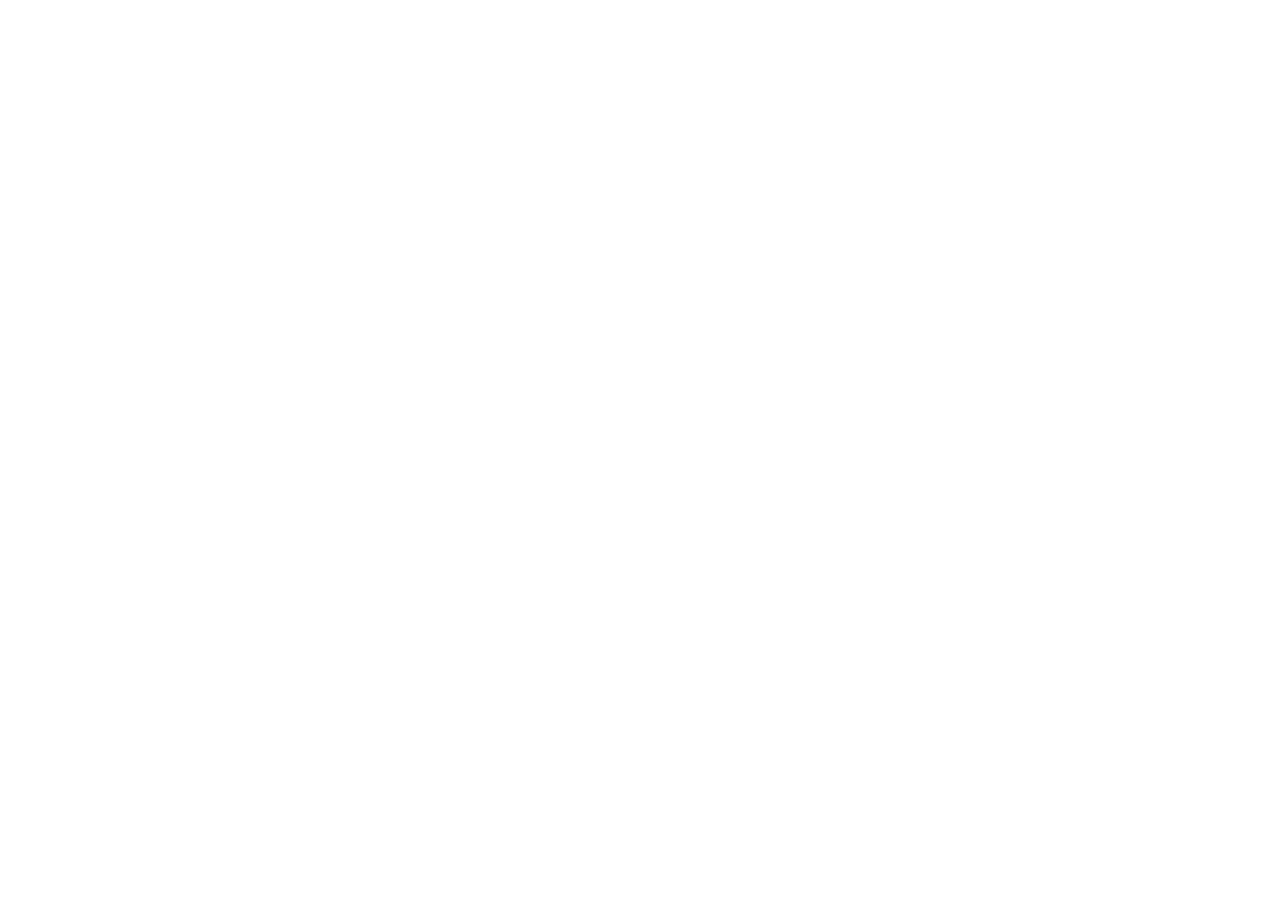
==== index.html @ e3f75df1 "ef" ====
<!DOCTYPE html>
<html lang="en">
<head>
    <meta charset="UTF-8">
    <meta http-equiv="X-UA-Compatible" content="IE=edge">
    <meta name="viewport" content="width=device-width, initial-scale=1.0">
    <title>Document</title>
</head>
<body>
    
</body>
</html>
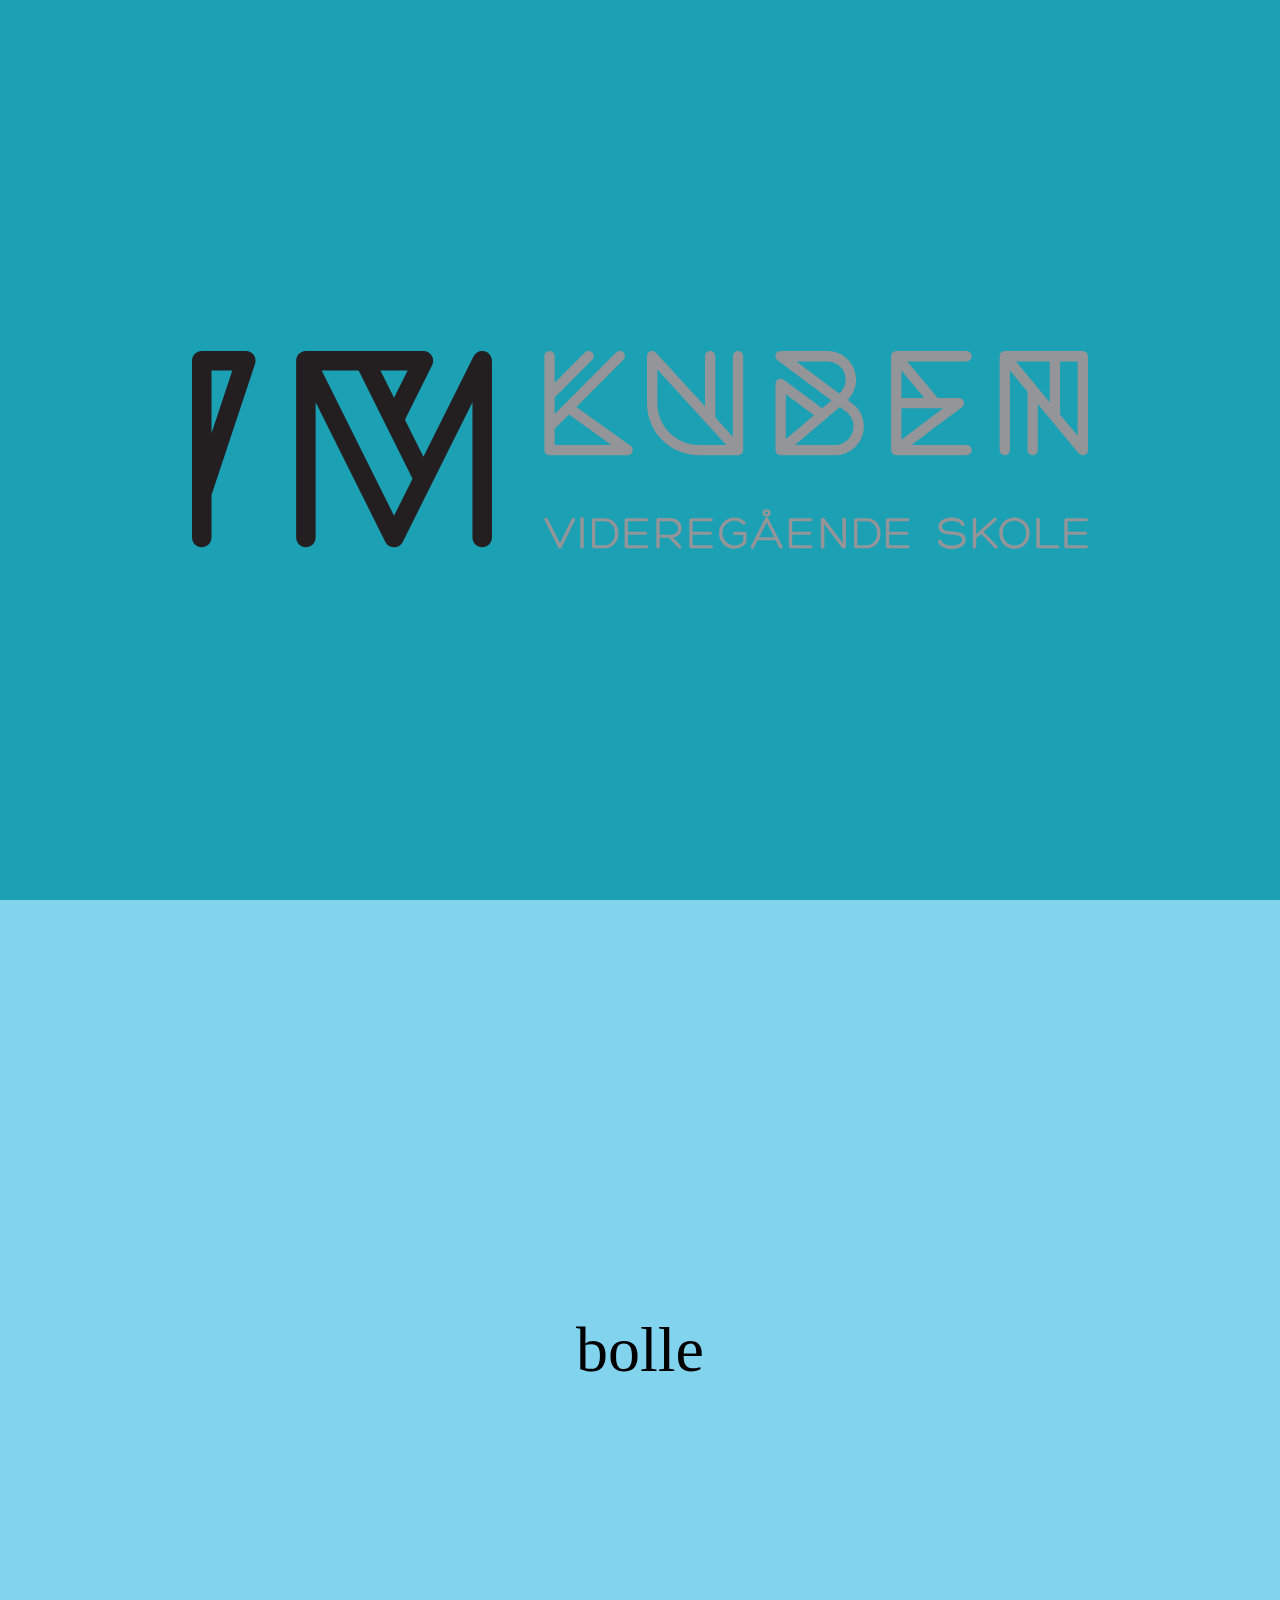
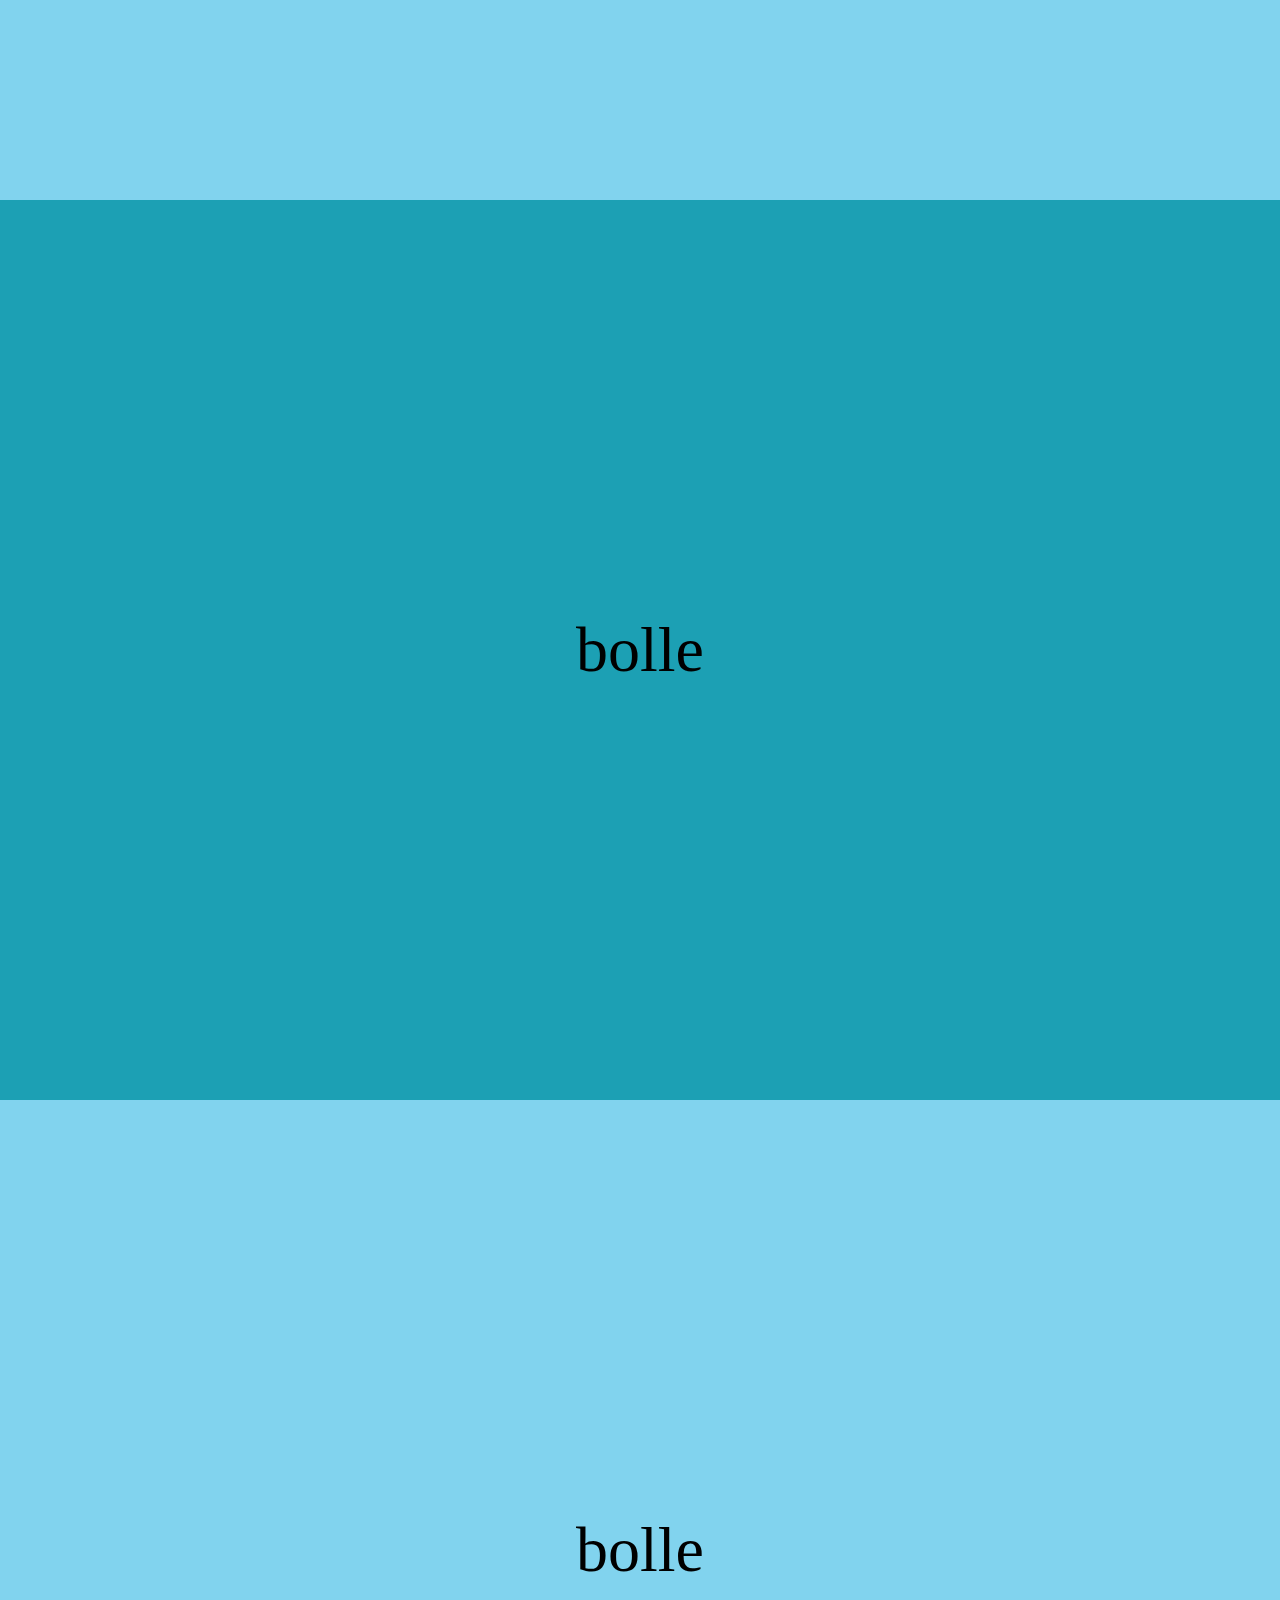
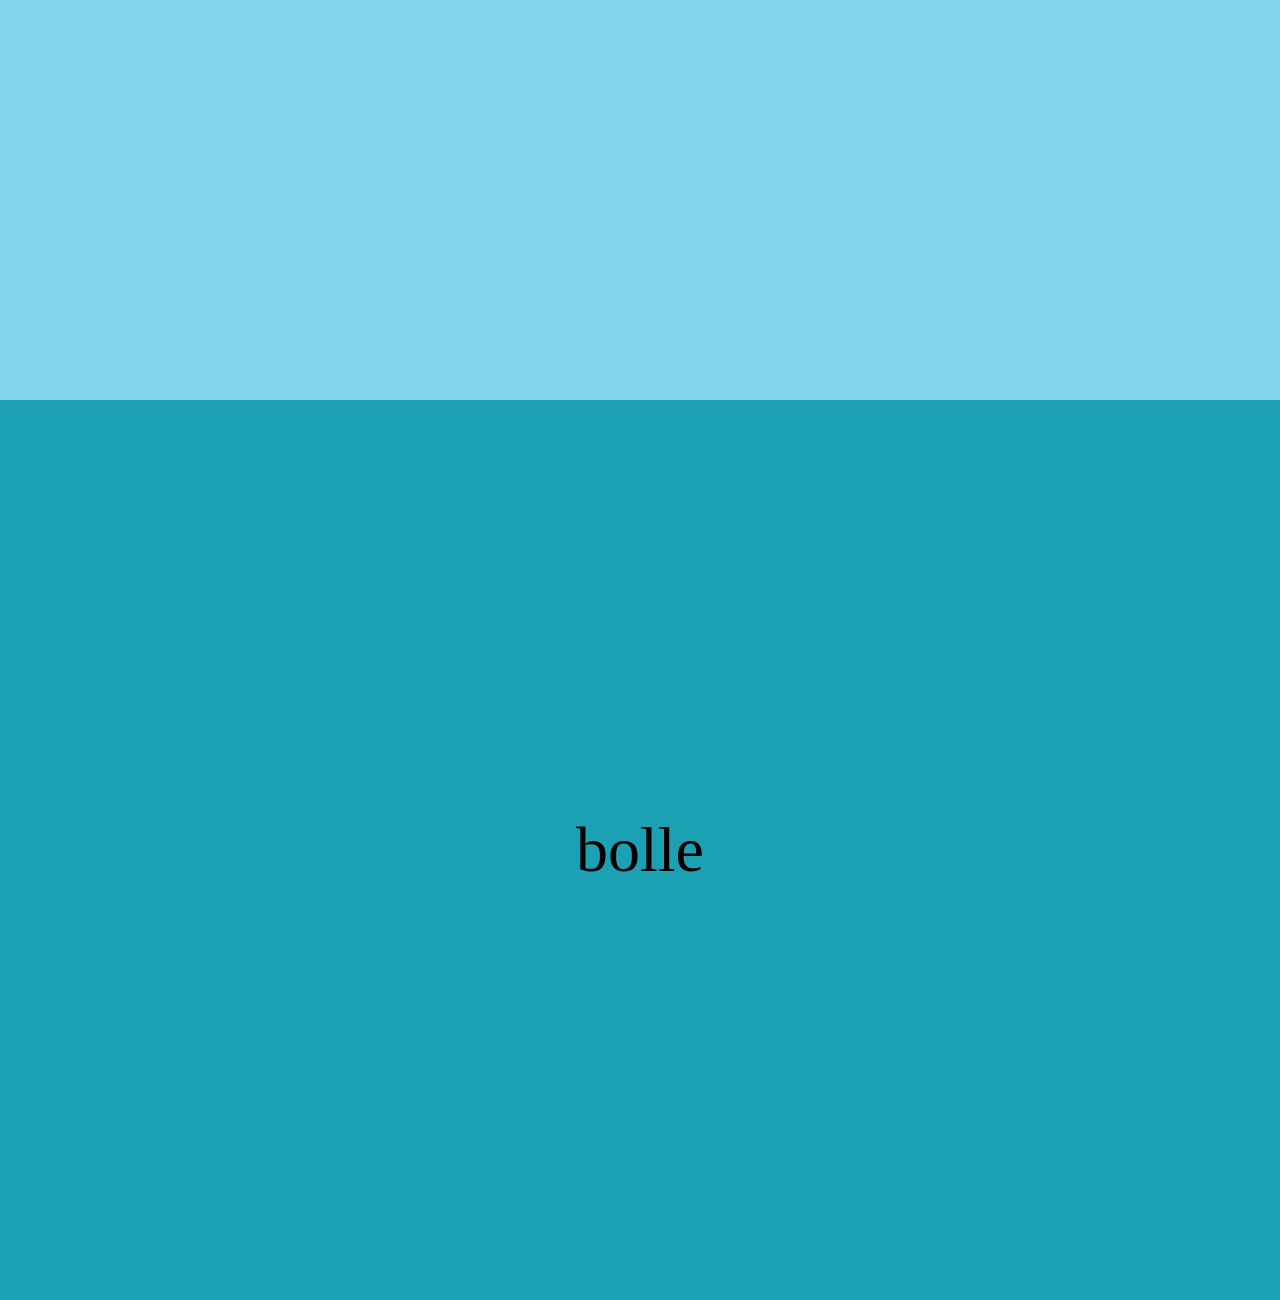
==== commit f3ea47c3: "new patch" ====
--- a/index.html
+++ b/index.html
@@ -4,9 +4,29 @@
     <meta charset="UTF-8">
     <meta http-equiv="X-UA-Compatible" content="IE=edge">
     <meta name="viewport" content="width=device-width, initial-scale=1.0">
-    <title>Document</title>
+    <title>IM-Kuben</title>
+    <link rel="stylesheet" href="style.css">
 </head>
 <body>
-    
+    <section class="content">
+    <div class="box logo">
+        <img src="media/IM_Kuben-vgs.svg" alt="IM Kuben Logo">
+    </div>
+    <div class="box spill">
+        <p class="tittle">bolle</p>
+    </div>
+    <div class="box teacher">
+        <p class="tittle">bolle</p>
+    </div>
+    <div class="box video">
+        <p class="tittle">bolle</p>
+    </div>
+    <div class="box elevarbeid">
+        <p class="tittle">bolle</p>
+    </div>
+
+    <footer></footer>
+</section>
 </body>
+<script src="main.js"></script>
 </html>--- a/style.css
+++ b/style.css
@@ -0,0 +1,50 @@
+* {
+    margin: 0;
+    padding: 0;
+    box-sizing: border-box;
+    font-family: hero;
+    overflow-x: hidden;
+}
+
+.box {
+    width: 100vw;
+    height: 100vh;
+    background-color: #000;
+    display: flex;
+    justify-content: center;
+    align-items: center;
+}
+
+.logo {
+    background-color: #1CA0B4;
+}
+
+img{
+    width: 70vw;
+}
+
+.spill {
+    background-color: #81D3EE;
+}
+
+.teacher {
+    background-color: #1CA0B4;
+}
+
+.video {
+    background-color: #81D3EE;
+}
+
+.elevarbeid {
+    background-color: #1CA0B4;
+}
+
+.tittle{
+    font-size: 5vw;
+}
+
+.footer{
+    width: 100vw;
+    height: 10vh;
+    background-color: #fff;
+}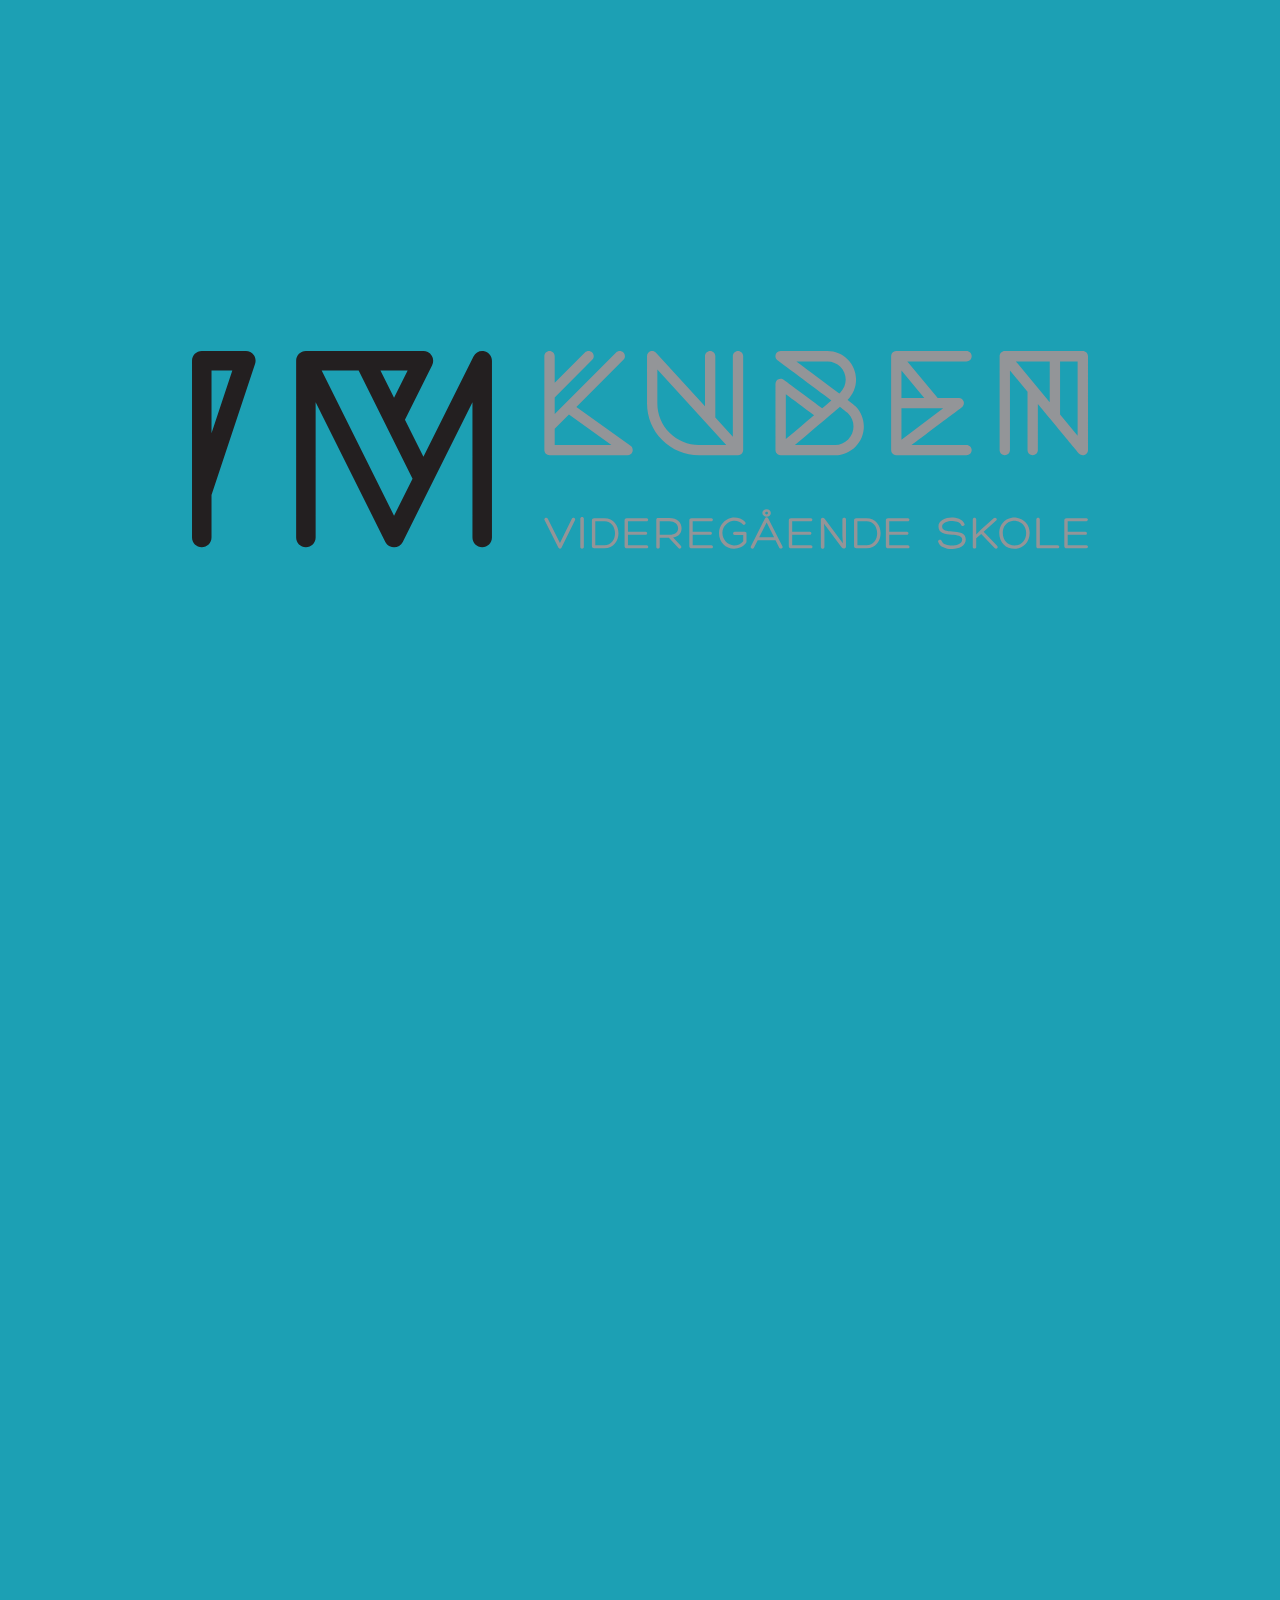
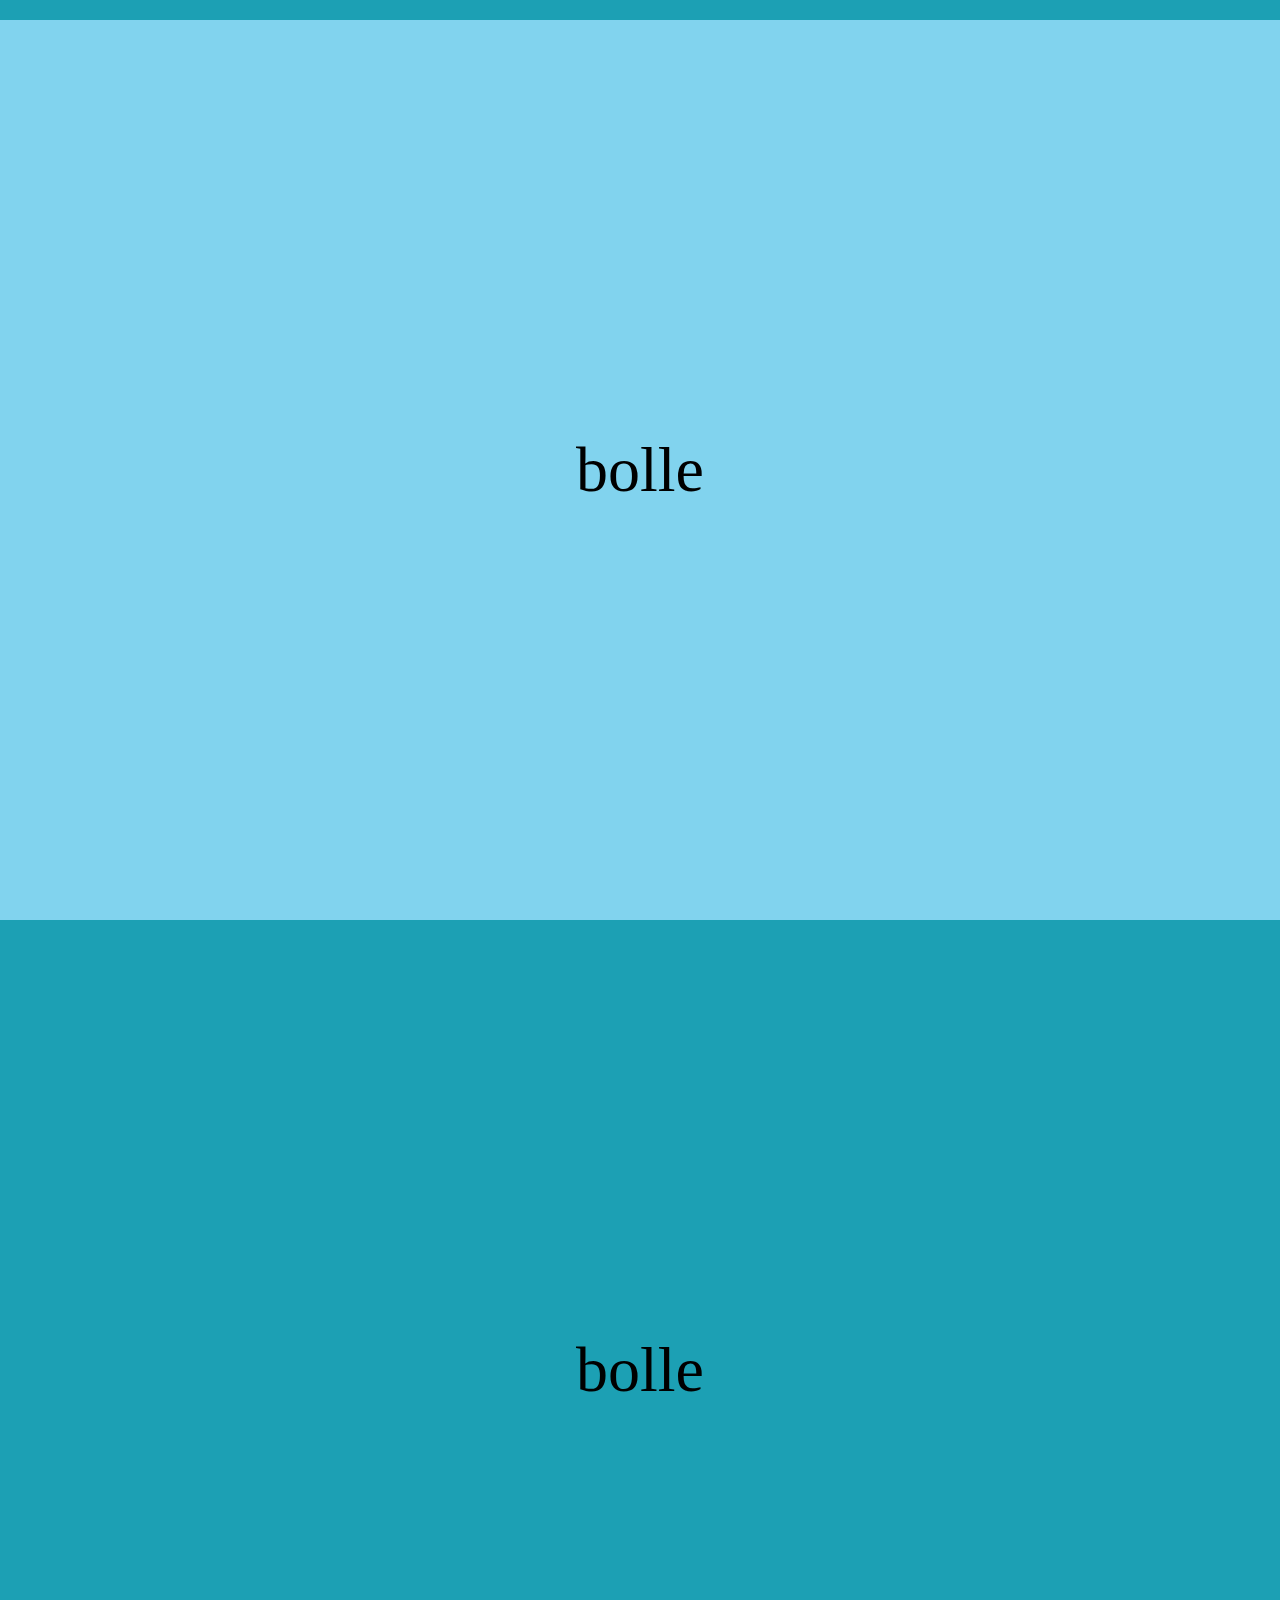
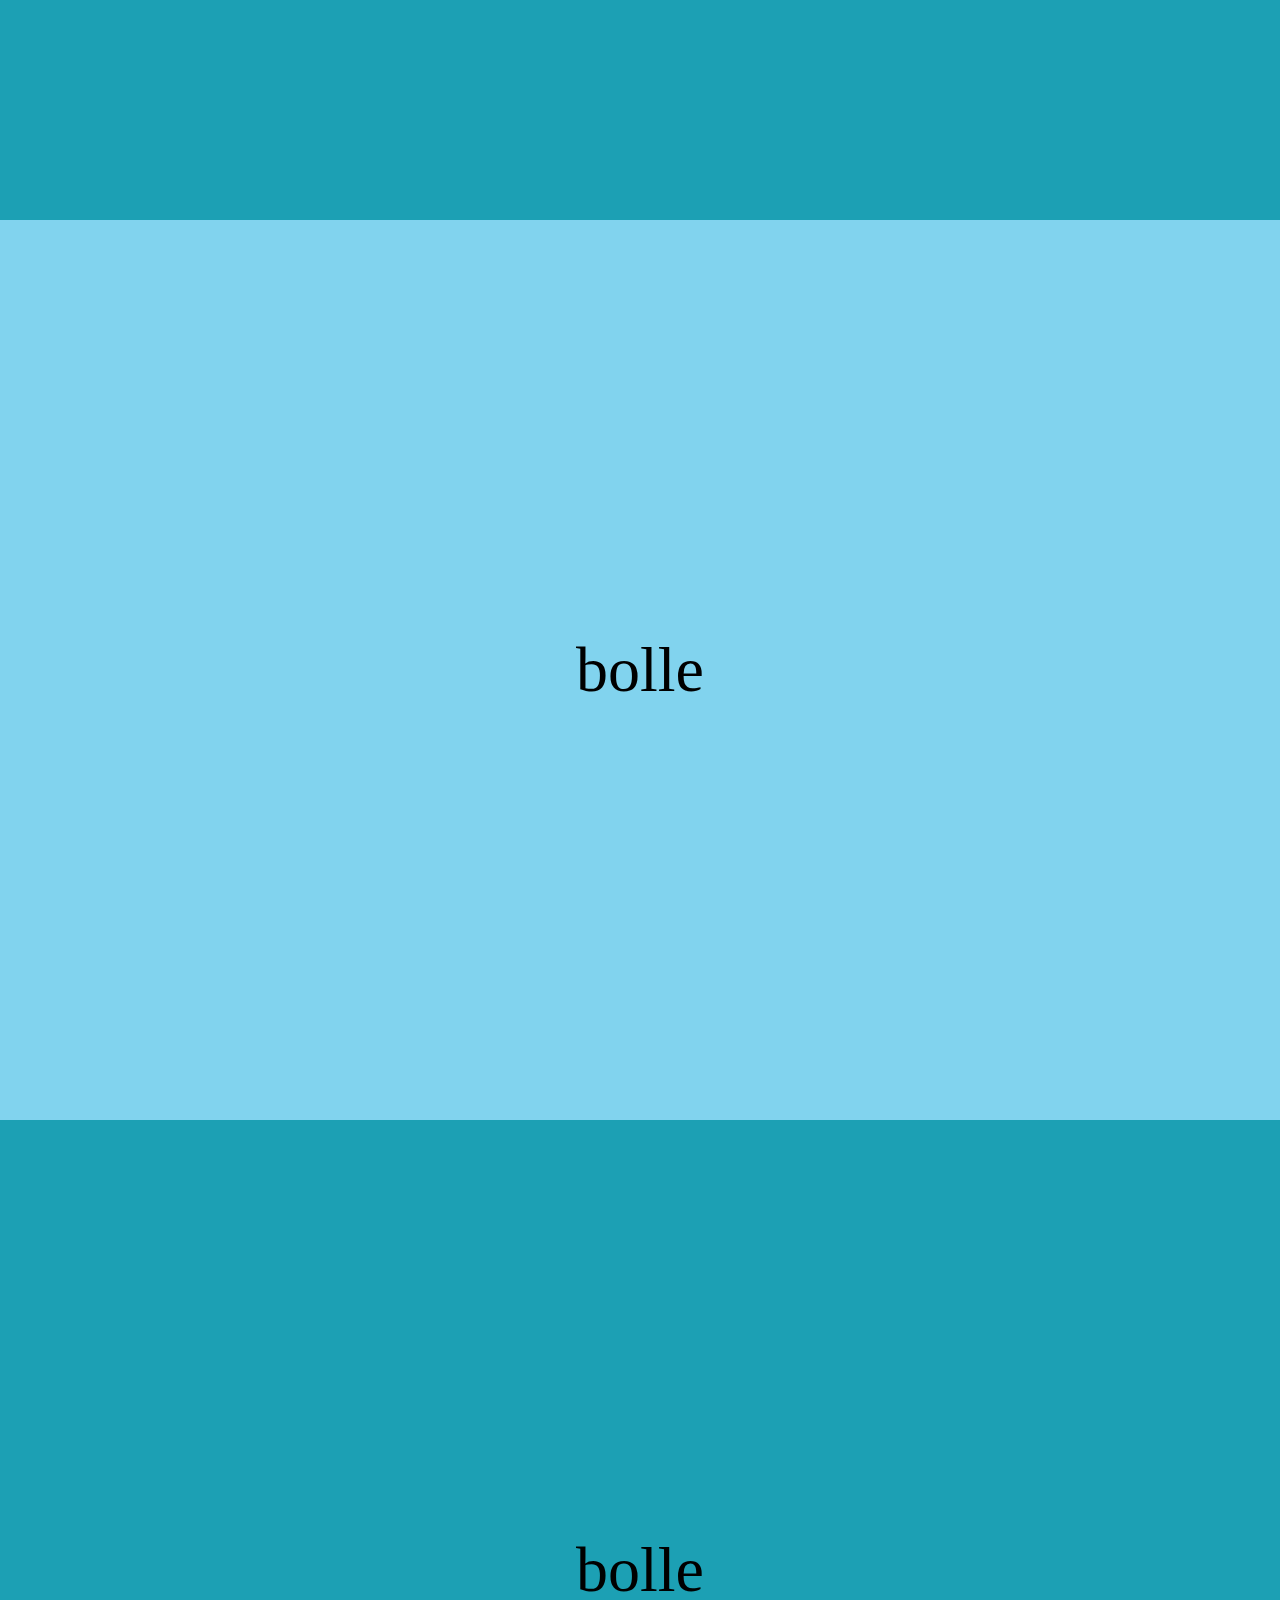
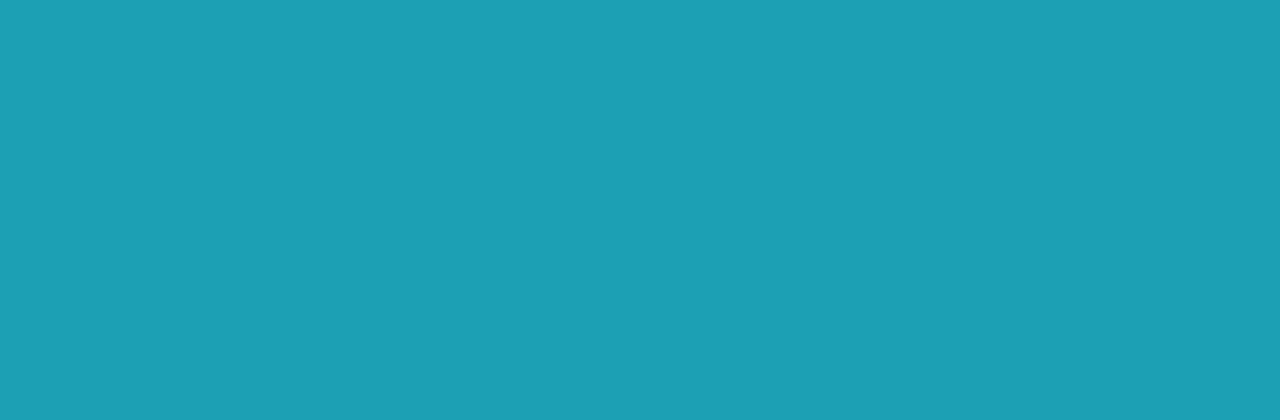
==== commit 78816411: "ferdig animation" ====
--- a/index.html
+++ b/index.html
@@ -11,6 +11,8 @@
     <section class="content">
     <div class="box logo">
         <img src="media/IM_Kuben-vgs.svg" alt="IM Kuben Logo">
+    </div>
+    <div class="box fake">
     </div>
     <div class="box spill">
         <p class="tittle">bolle</p>
@@ -27,6 +29,9 @@
 
     <footer></footer>
 </section>
+
+<script src="http://ajax.googleapis.com/ajax/libs/jquery/1.7.1/jquery.min.js" type="text/javascript"></script>
+<script defer async type="text/javascript" src="main.js"></script>
 </body>
-<script src="main.js"></script>
+
 </html>--- a/style.css
+++ b/style.css
@@ -22,6 +22,32 @@
 img{
     width: 70vw;
 }
+
+.topLogo{
+    height: 10vw;
+    top: 0;   
+    position: fixed;
+    transition: 1s;
+    margin-bottom: 90vw;
+}
+
+.topLogo img{
+    top: 0;
+    left: 0;
+    width: 30vw;
+    transition: 1s;
+}
+
+.fake{
+    background-color: #1CA0B4;
+    height: 80vh;
+}
+
+/* .fakeMargin{
+    background-color: #1CA0B4;
+    margin-top: 30vw;
+    transition: 1s;
+} */
 
 .spill {
     background-color: #81D3EE;
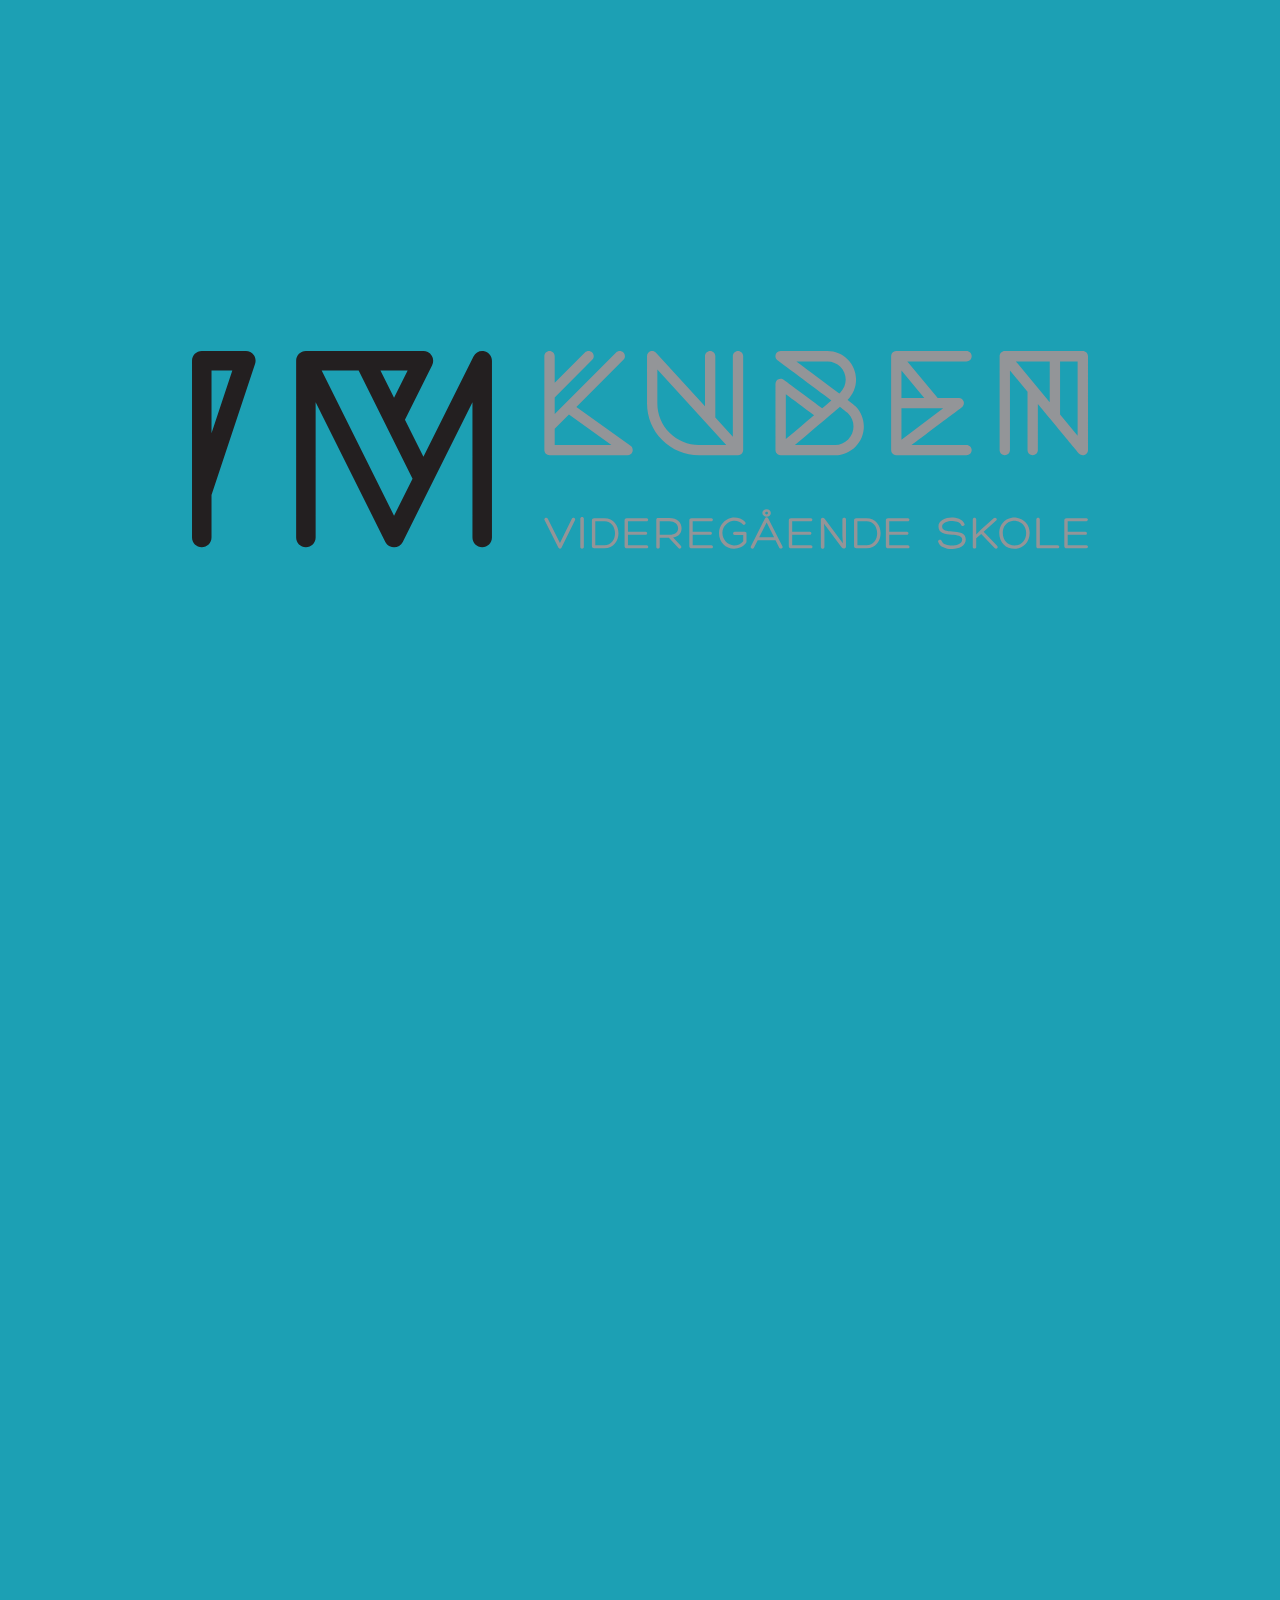
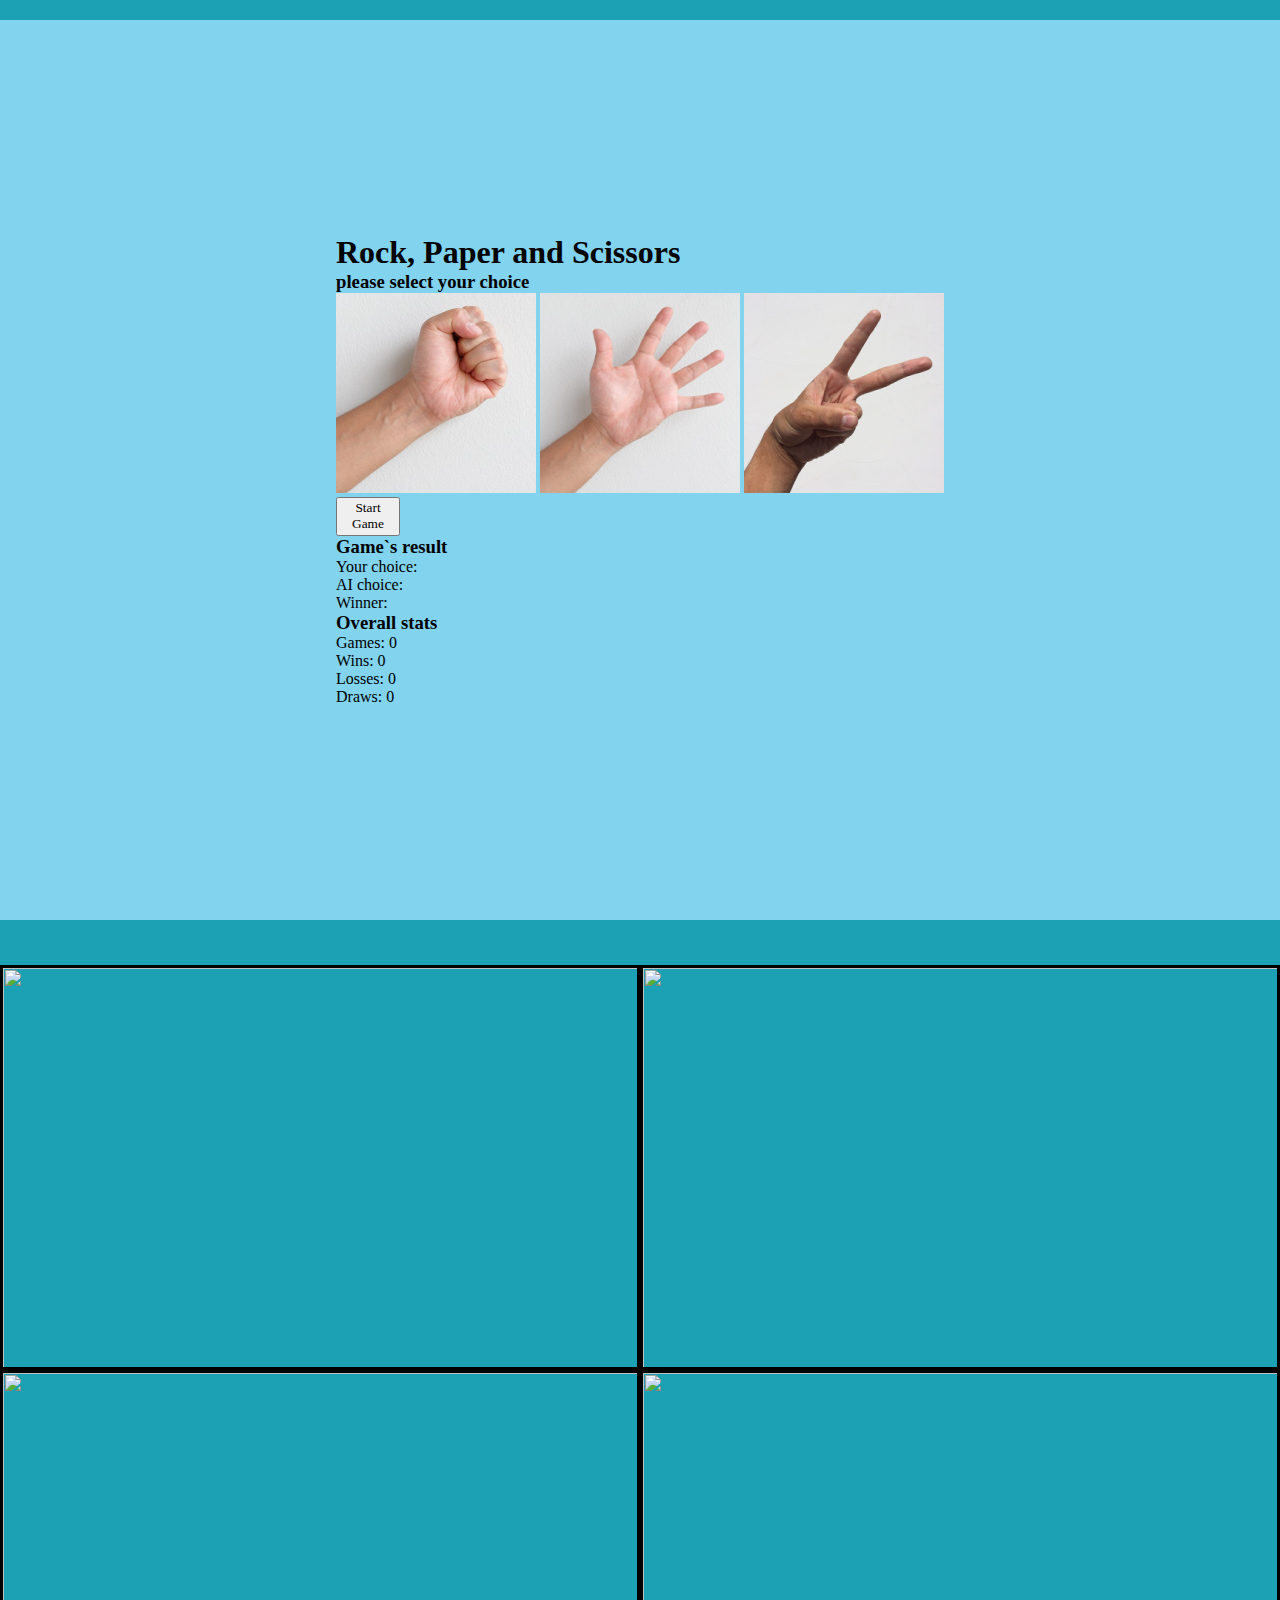
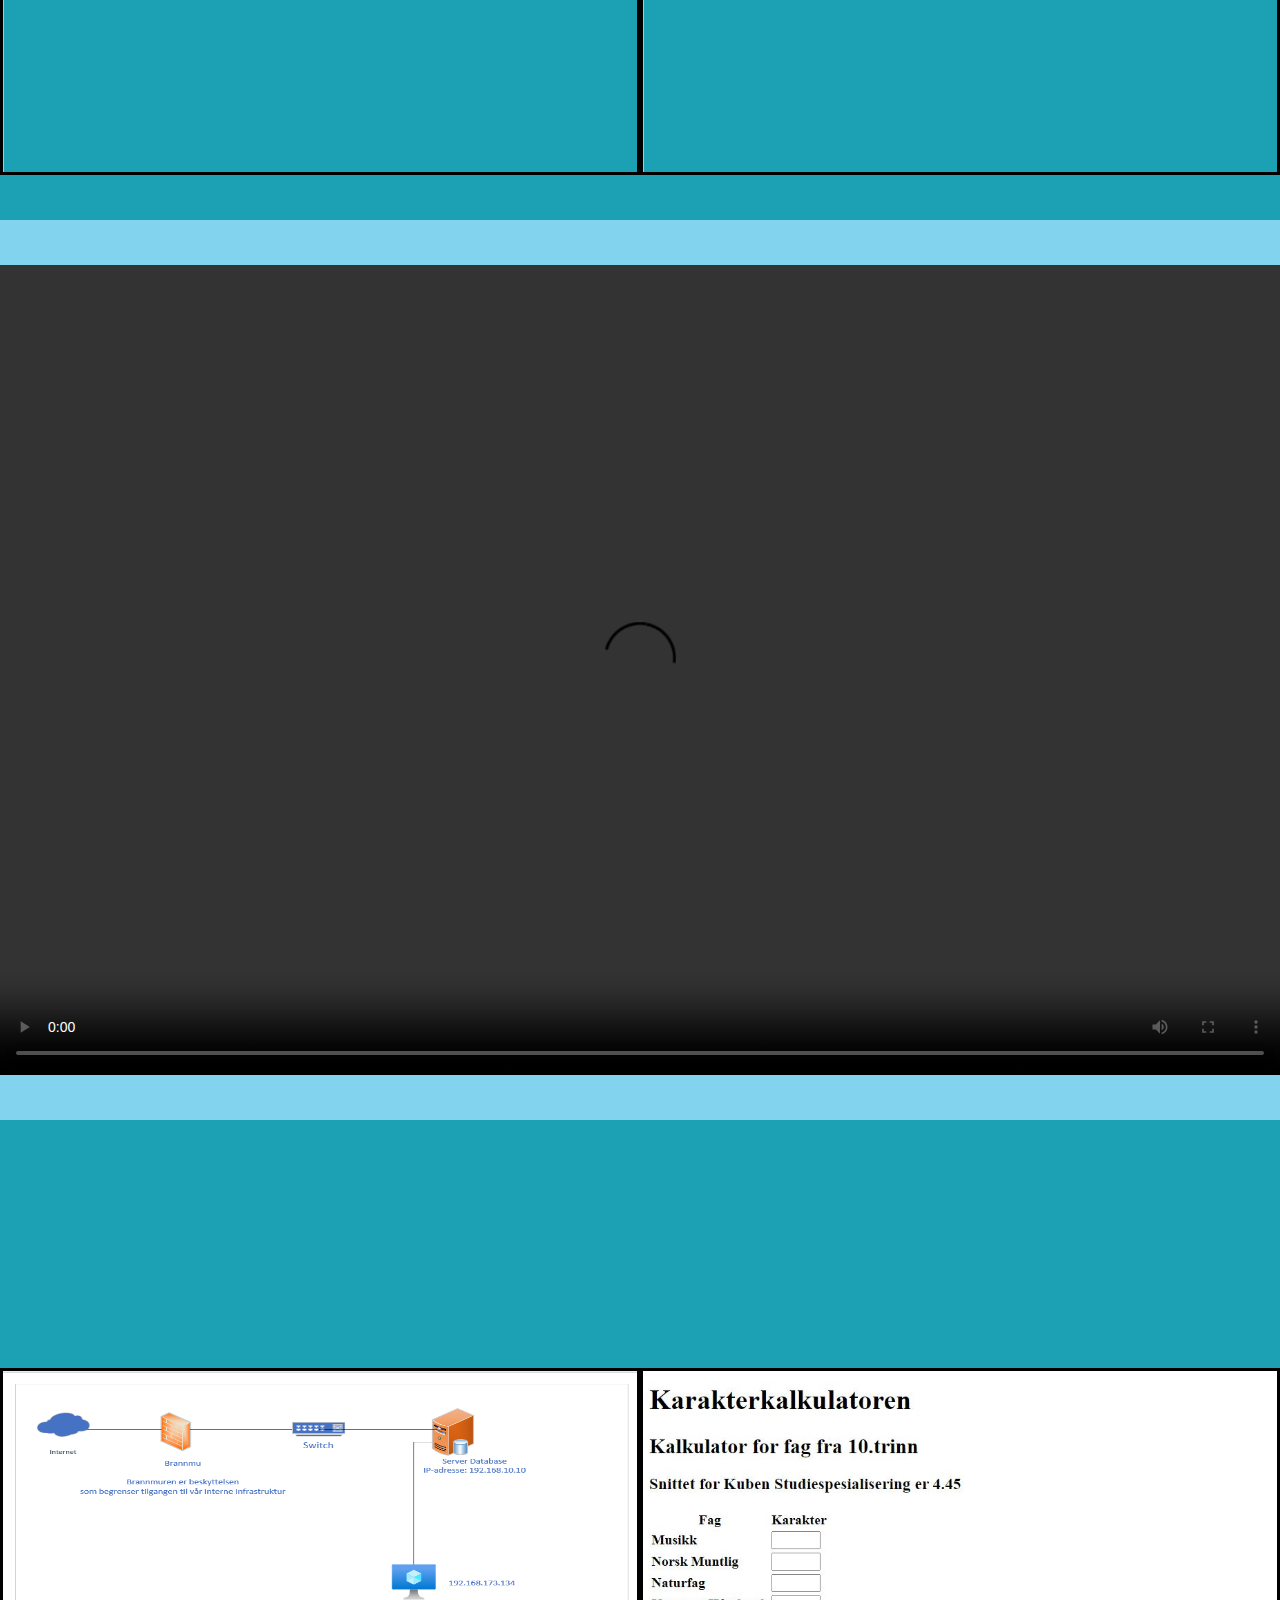
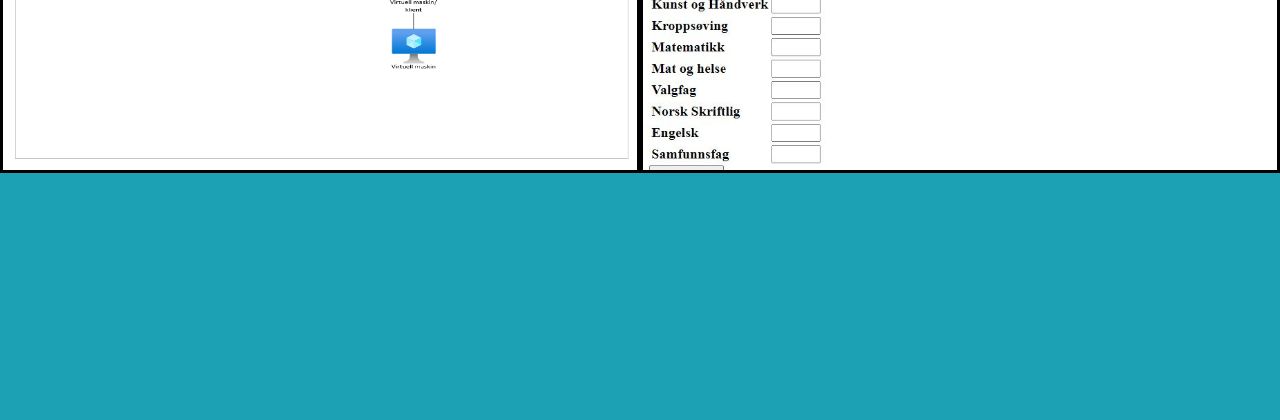
==== commit ab38963e: "deadline push" ====
--- a/index.html
+++ b/index.html
@@ -1,5 +1,6 @@
 <!DOCTYPE html>
 <html lang="en">
+
 <head>
     <meta charset="UTF-8">
     <meta http-equiv="X-UA-Compatible" content="IE=edge">
@@ -7,31 +8,74 @@
     <title>IM-Kuben</title>
     <link rel="stylesheet" href="style.css">
 </head>
+
 <body>
     <section class="content">
-    <div class="box logo">
-        <img src="media/IM_Kuben-vgs.svg" alt="IM Kuben Logo">
-    </div>
-    <div class="box fake">
-    </div>
-    <div class="box spill">
-        <p class="tittle">bolle</p>
-    </div>
-    <div class="box teacher">
-        <p class="tittle">bolle</p>
-    </div>
-    <div class="box video">
-        <p class="tittle">bolle</p>
-    </div>
-    <div class="box elevarbeid">
-        <p class="tittle">bolle</p>
-    </div>
+        <div class="box logo">
+            <img src="media/IM_Kuben-vgs.svg" alt="IM Kuben Logo" class="kubenlogo">
+        </div>
+        <div class="box fake">
+        </div>
+        <div class="box spill">
+            <div class="game">
+                <div class="tiitle">
+                    <h1>Rock, Paper and Scissors</h1>
+                </div>
 
-    <footer></footer>
-</section>
+                <div class="select">
+                    <h3>please select your choice</h3>
 
-<script src="http://ajax.googleapis.com/ajax/libs/jquery/1.7.1/jquery.min.js" type="text/javascript"></script>
-<script defer async type="text/javascript" src="main.js"></script>
+                    <div class="imgFlex">
+                        <img src="media/rock.jpg" alt="Rock" title="Rock" data-option="Rock">
+                        <img src="media/paper.jpg" alt="Paper" title="Paper" data-option="Paper">
+                        <img src="media/scissors.jpg" alt="Scissors" title="Scissors" data-option="Scissors">
+                    </div>
+
+                    <button class="startGame">Start Game</button>
+
+                </div>
+
+                <div class="results">
+
+                    <div class="panelLeft">
+                        <h3>Game`s result</h3>
+                        <p>Your choice: <span data-summary="your-choice" class="spanResult"></span></p>
+                        <p>AI choice: <span data-summary="ai-choice" class="spanResult"></span></p>
+                        <p>Winner: <span data-summary="who-win" class="spanResult"></span></p>
+                    </div>
+
+                    <div class="panelRight">
+                        <h3>Overall stats</h3>
+                        <p class="numbers">Games: <span class="spanResult">0</span></p>
+                        <p class="wins">Wins: <span class="spanResult">0</span></p>
+                        <p class="losses">Losses: <span class="spanResult">0</span></p>
+                        <p class="draws">Draws: <span class="spanResult">0</span></p>
+                    </div>
+                </div>
+            </div>
+        </div>
+        <div class="box teacher"><div class="giftemplate">
+            <img src="media/alfsier.gif" alt="" class="gif">
+            <img src="media/mariesier.gif" alt="" class="gif">
+            <img src="media/shaziasier.gif" alt="" class="gif">
+            <img src="media/eriksier.gif" alt="" class="gif">
+        </div>
+        </div>
+        <div class="box video">
+            <video src="media/omvisning.mp4" class="omvisning" controls></video>
+        </div>
+        <div class="box elevarbeid">
+            <div class="box teacher"><div class="giftemplate">
+                <img src="media/MicrosoftTeams-image.png" alt="" class="gif">
+                <a href="jonathanarbeid/index.html" class="gif elev1"></a>
+            </div>
+        </div>
+
+        <footer></footer>
+    </section>
+
+    <script src="http://ajax.googleapis.com/ajax/libs/jquery/1.7.1/jquery.min.js" type="text/javascript"></script>
+    <script defer async type="text/javascript" src="main.js"></script>
 </body>
 
 </html>--- a/style.css
+++ b/style.css
@@ -19,7 +19,7 @@
     background-color: #1CA0B4;
 }
 
-img{
+.kubenlogo{
     width: 70vw;
 }
 
@@ -73,4 +73,30 @@
     width: 100vw;
     height: 10vh;
     background-color: #fff;
+}
+
+button{
+    width: 5vw;
+    height: 3vw;
+}
+
+.giftemplate{
+    display: flex;
+    flex-wrap: wrap;
+}
+
+.gif{
+    width: 50vw;
+    height: 45vh;
+    border: 3px solid #000;
+}
+
+.omvisning{
+    width: 100vw;
+    height: 90vh;
+}
+
+.elev1{
+    background-image: url(jonathanarbeid/jonathanss.jpg);
+    background-size: cover;
 }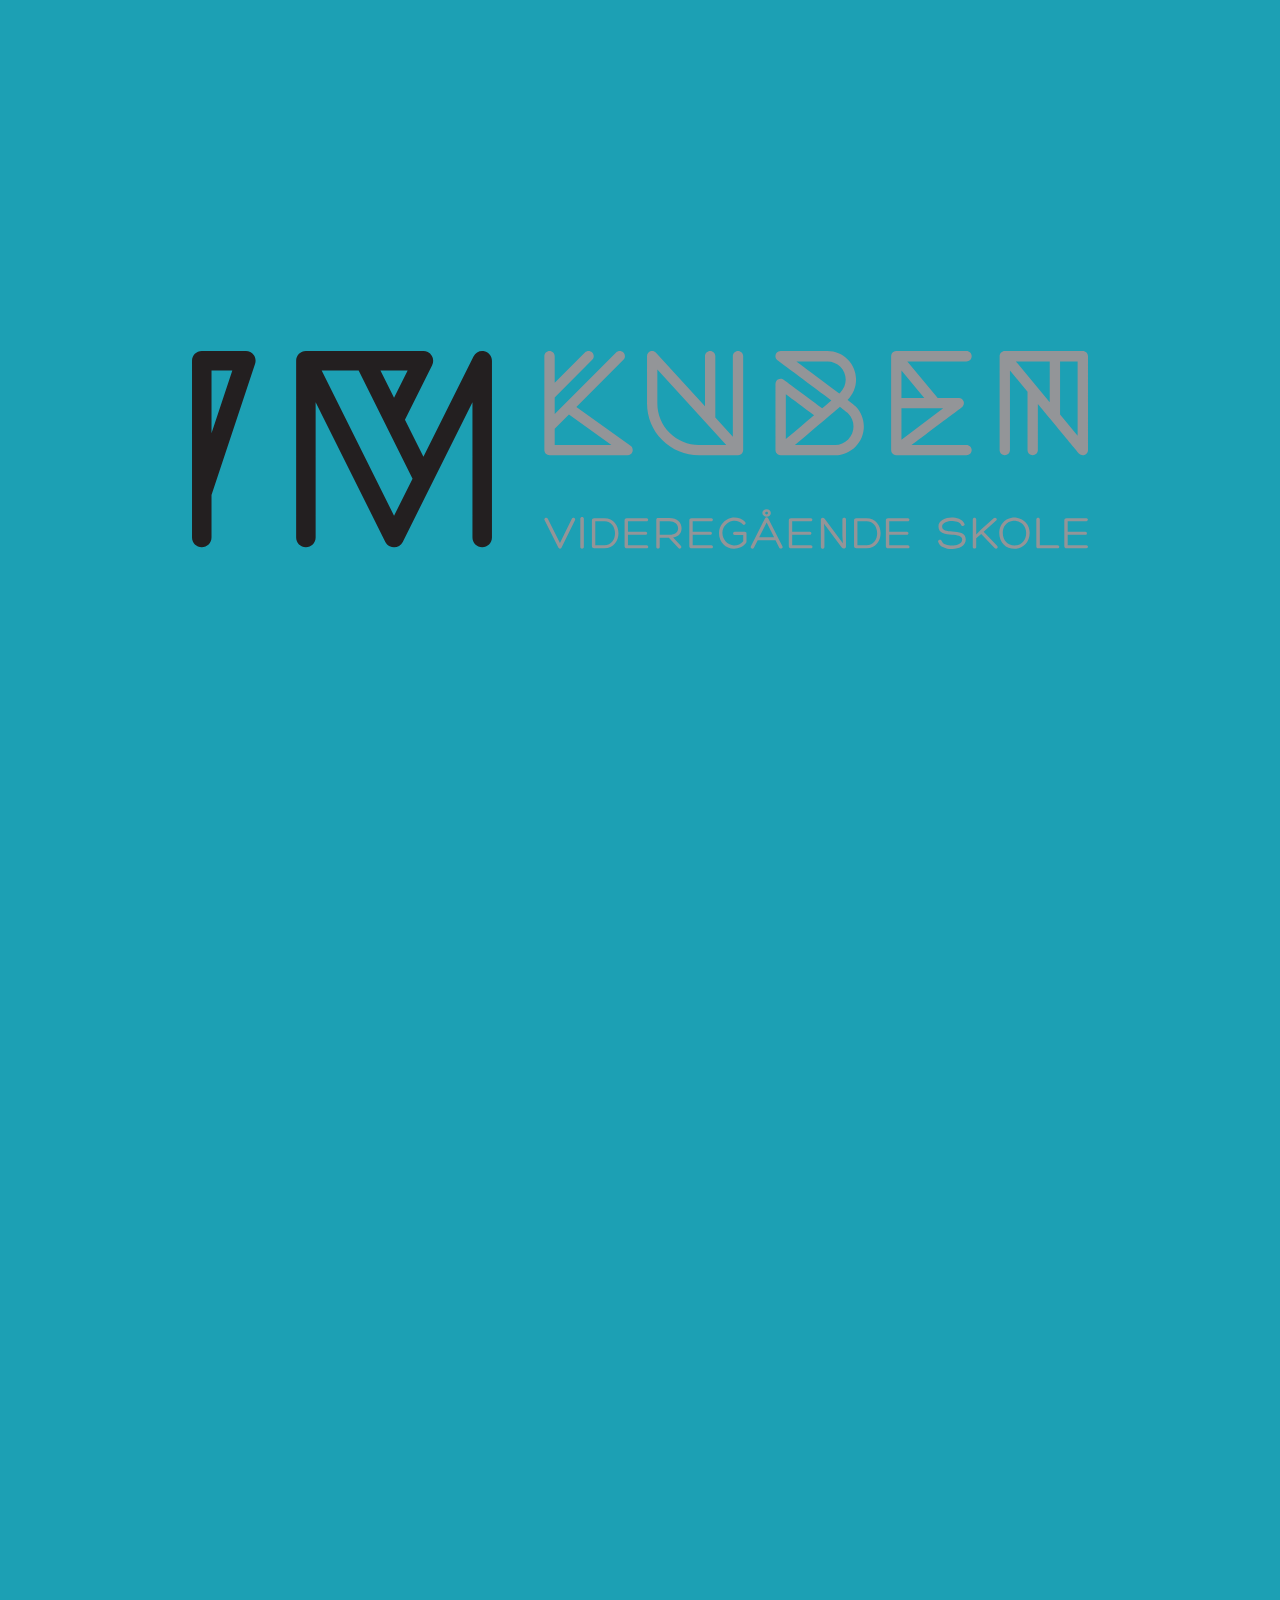
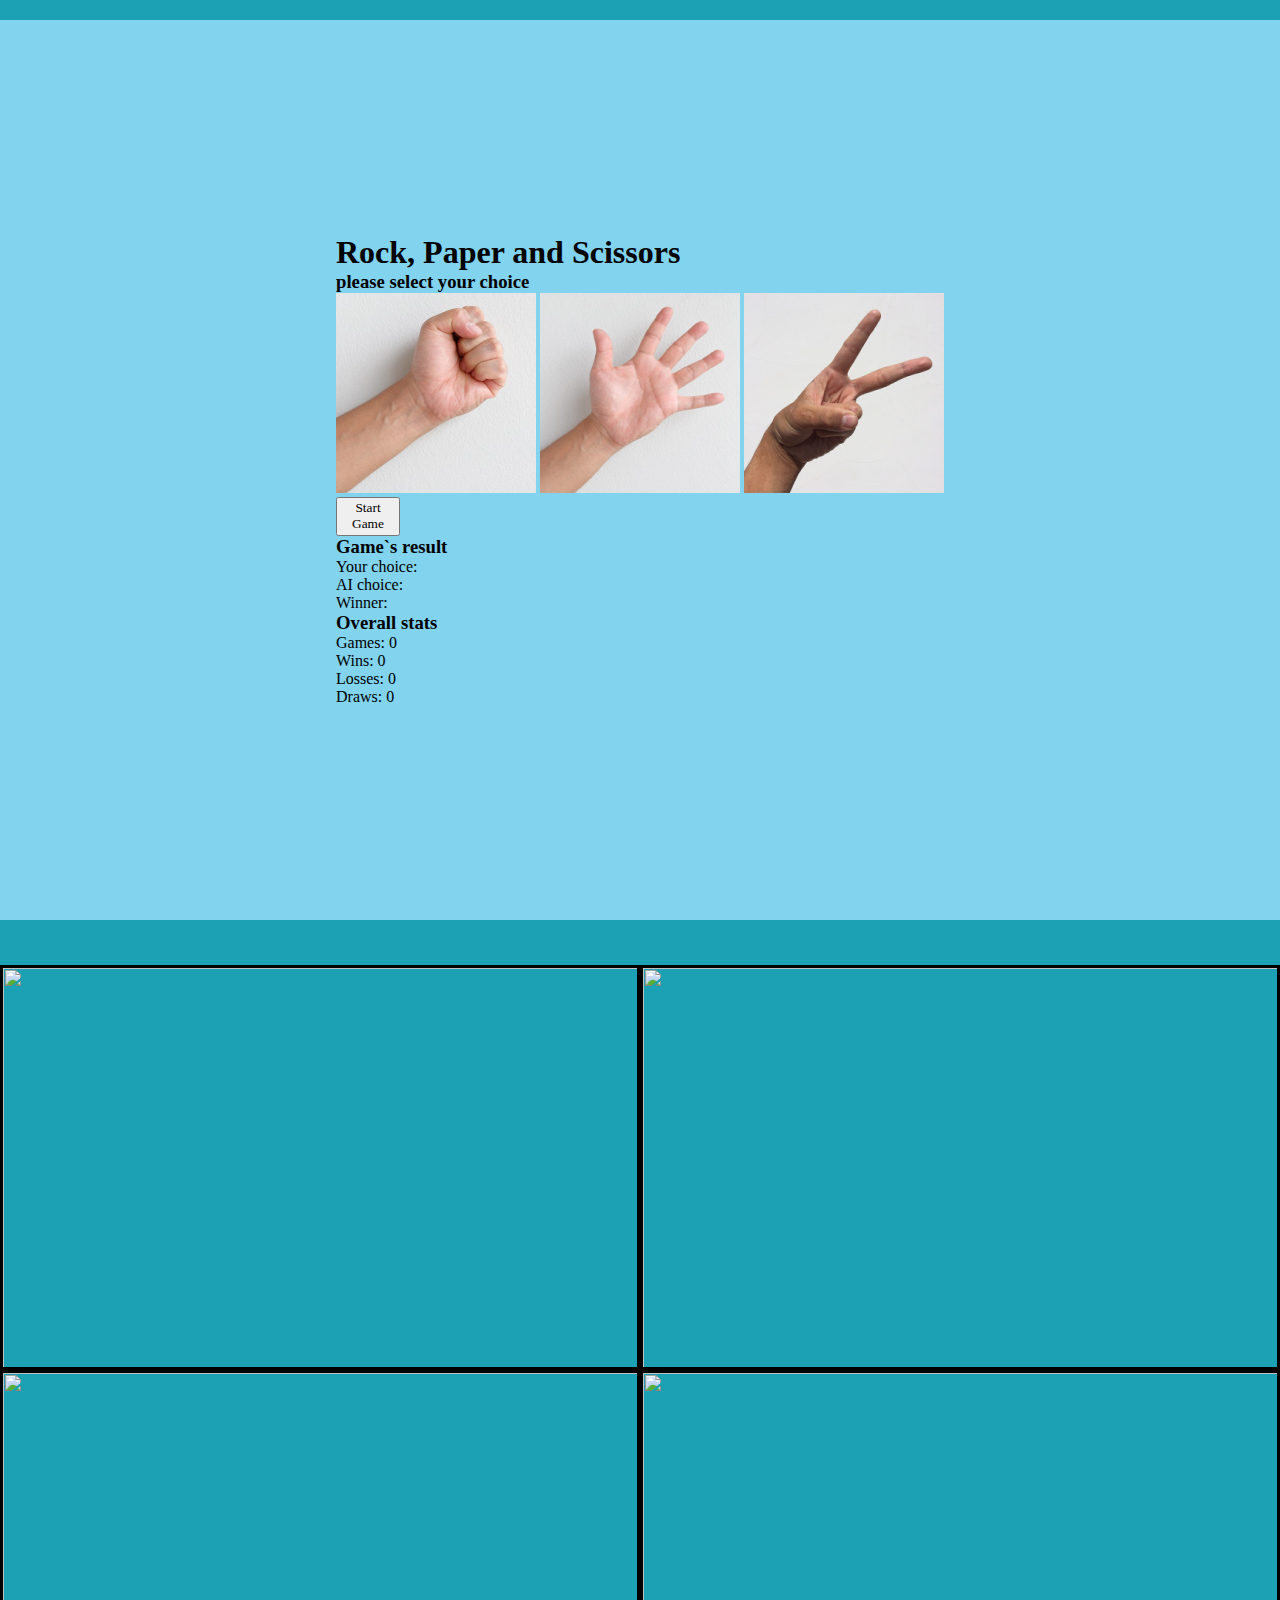
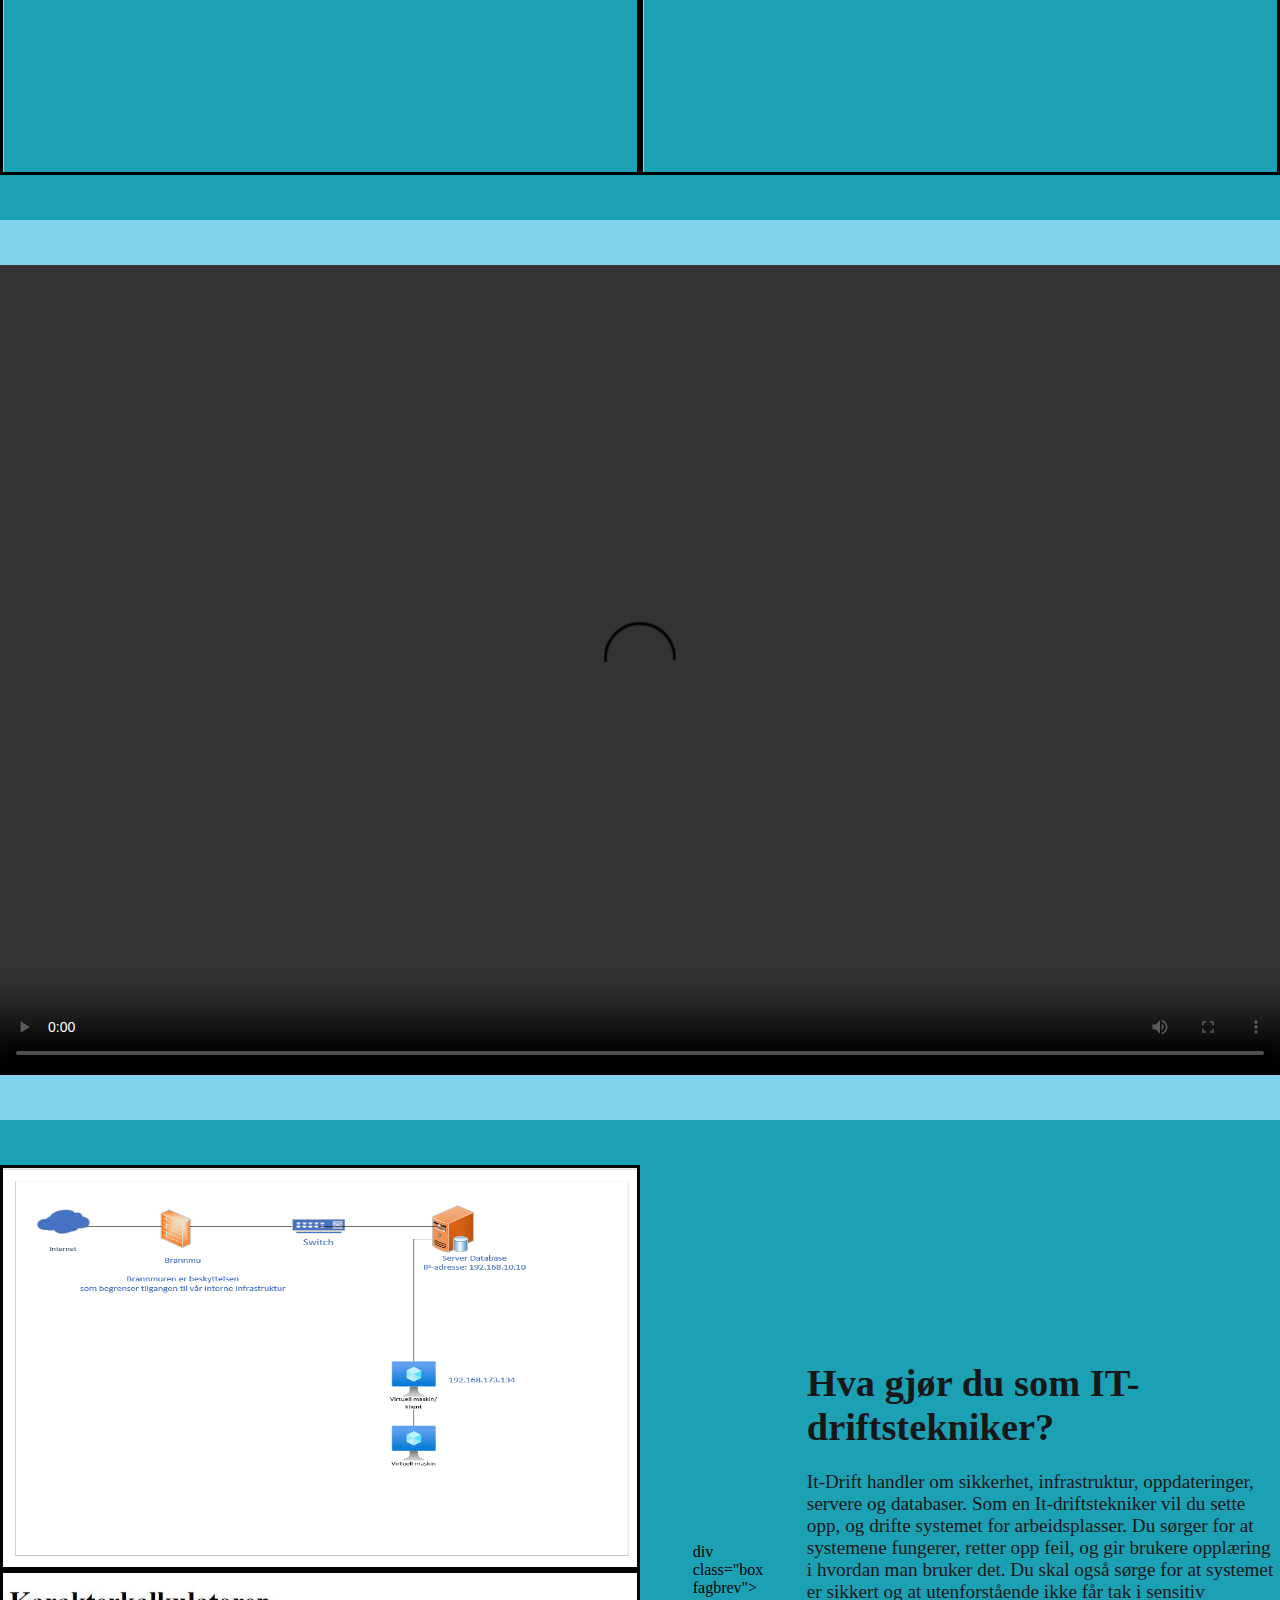
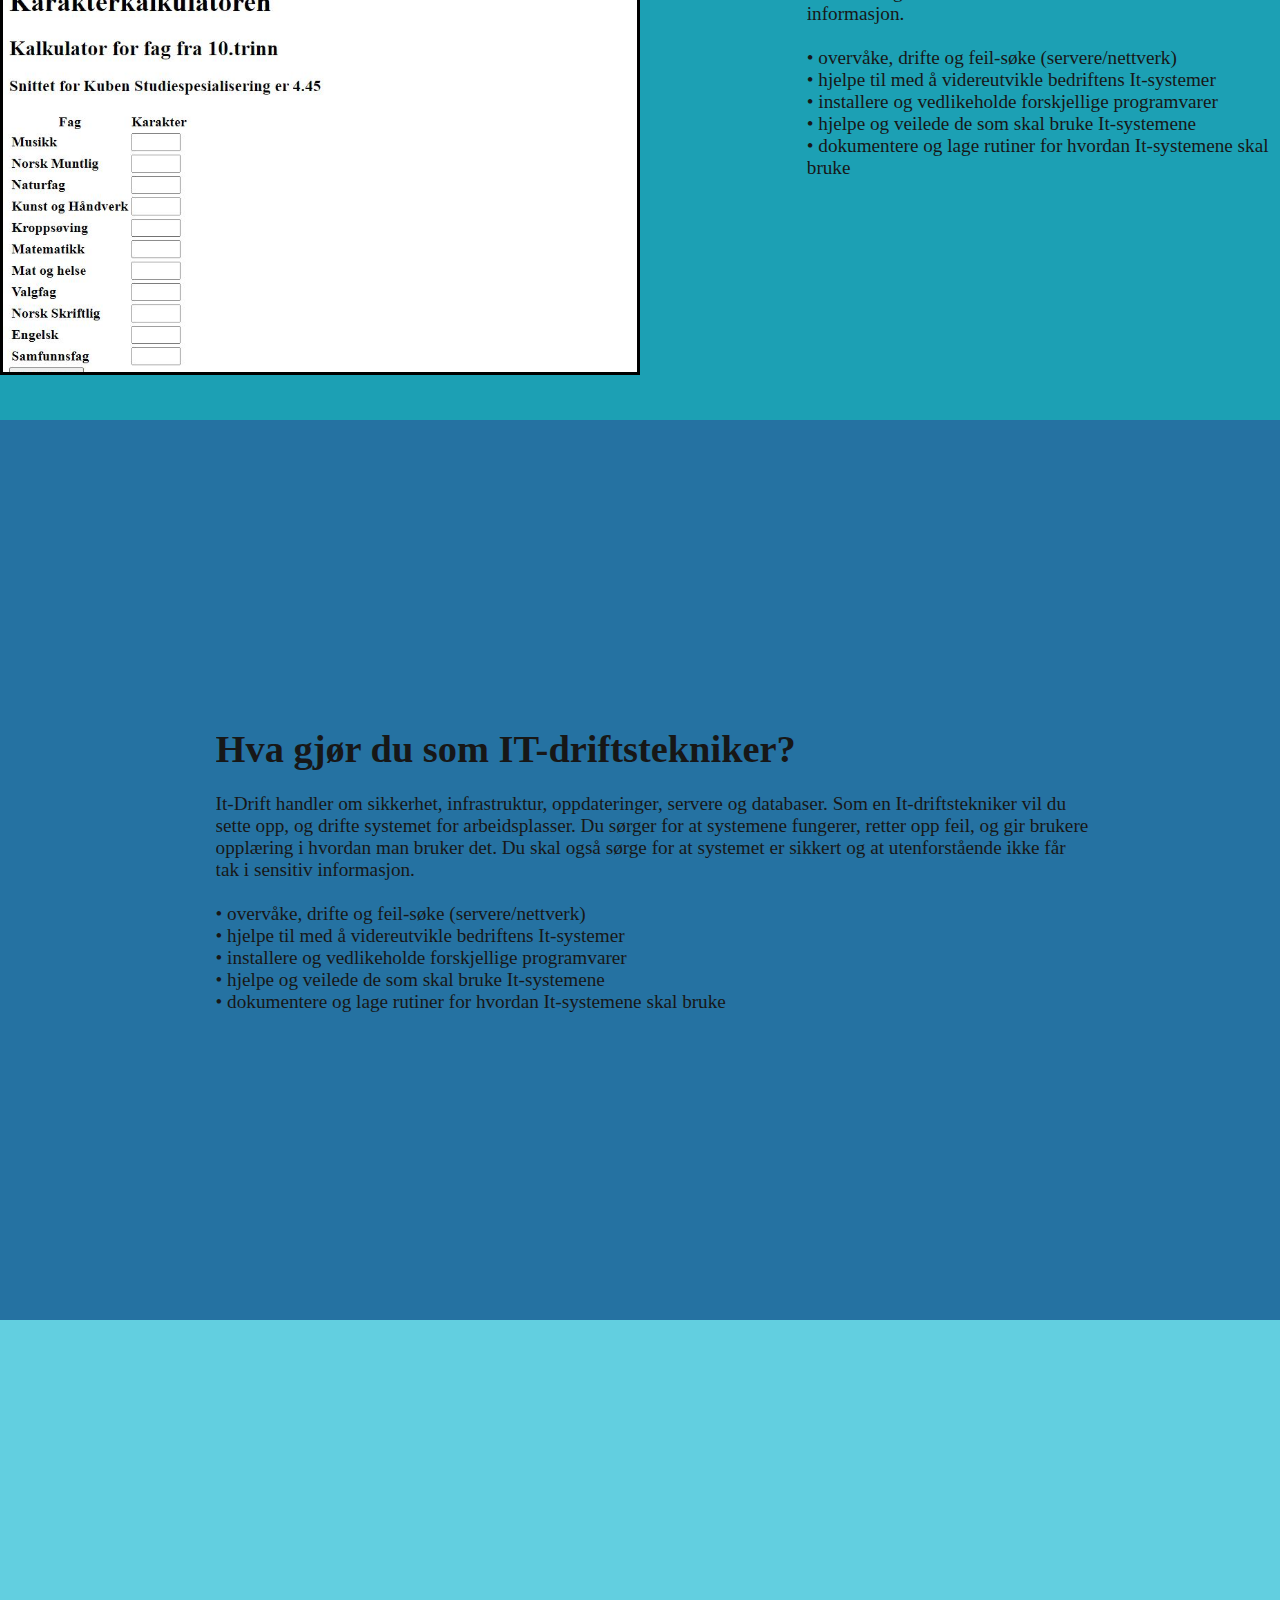
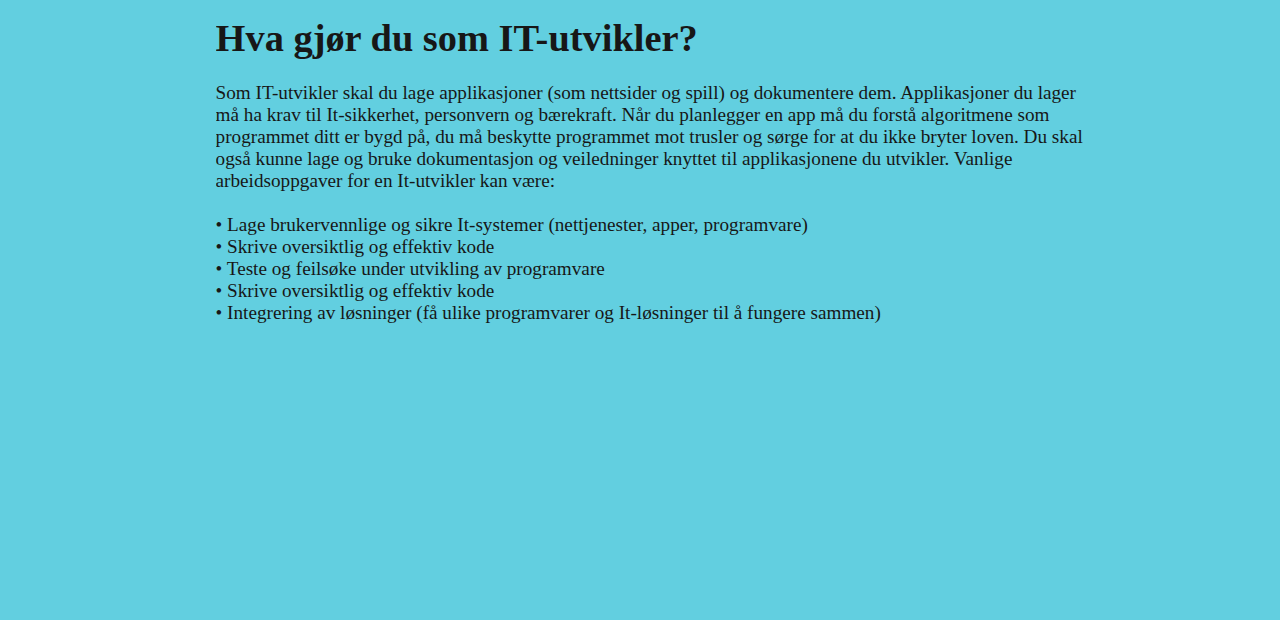
==== commit a7d2f2ef: "Utvikling og Drift Side" ====
--- a/index.html
+++ b/index.html
@@ -70,7 +70,63 @@
                 <a href="jonathanarbeid/index.html" class="gif elev1"></a>
             </div>
         </div>
-
+        div class="box fagbrev">
+        <div class="it-tekst">
+            <h1>Hva gjør du som IT-driftstekniker?</h1>
+            <br>
+            <p>It-Drift handler om sikkerhet, infrastruktur, oppdateringer, servere og databaser. 
+               Som en It-driftstekniker vil du sette opp, og drifte systemet for arbeidsplasser. 
+               Du sørger for at systemene fungerer, retter opp feil, og gir brukere opplæring i hvordan man bruker det. 
+               Du skal også sørge for at systemet er sikkert og at utenforstående ikke får tak i sensitiv informasjon.
+               <br>
+               <br>
+                • overvåke, drifte og feil-søke (servere/nettverk) <br>
+                • hjelpe til med å videreutvikle bedriftens It-systemer <br>
+                • installere og vedlikeholde forskjellige programvarer <br>
+                • hjelpe og veilede de som skal bruke It-systemene  <br>
+                • dokumentere og lage rutiner for hvordan It-systemene skal bruke <br>
+            </p>
+            </div>
+        </div>
+        <div class="box fagbrev">
+            <div class="it-tekst">
+                <h1>Hva gjør du som IT-driftstekniker?</h1>
+                <br>
+                <p>It-Drift handler om sikkerhet, infrastruktur, oppdateringer, servere og databaser. 
+                   Som en It-driftstekniker vil du sette opp, og drifte systemet for arbeidsplasser. 
+                   Du sørger for at systemene fungerer, retter opp feil, og gir brukere opplæring i hvordan man bruker det. 
+                   Du skal også sørge for at systemet er sikkert og at utenforstående ikke får tak i sensitiv informasjon.
+                   <br>
+                   <br>
+                    • overvåke, drifte og feil-søke (servere/nettverk) <br>
+                    • hjelpe til med å videreutvikle bedriftens It-systemer <br>
+                    • installere og vedlikeholde forskjellige programvarer <br>
+                    • hjelpe og veilede de som skal bruke It-systemene  <br>
+                    • dokumentere og lage rutiner for hvordan It-systemene skal bruke <br>
+                </p>
+                </div>
+            </div>
+        <div class="box utvikler">
+            <div class="it-tekst">
+                    <h1>Hva gjør du som IT-utvikler?</h1>
+                    <br>
+                    <p>Som IT-utvikler skal du lage applikasjoner (som nettsider og spill) og dokumentere dem. 
+                        Applikasjoner du lager må ha krav til It-sikkerhet, personvern og bærekraft. 
+                        Når du planlegger en app må du forstå algoritmene som programmet ditt er bygd på, 
+                        du må beskytte programmet mot trusler og sørge for at du ikke bryter loven. 
+                        Du skal også kunne lage og bruke dokumentasjon og veiledninger knyttet til applikasjonene du utvikler.
+                        Vanlige arbeidsoppgaver for en It-utvikler kan være:
+                    
+                        <br>
+                        <br>
+                        •	Lage brukervennlige og sikre It-systemer (nettjenester, apper, programvare)<br>
+                        • 	Skrive oversiktlig og effektiv kode <br>
+                        •   Teste og feilsøke under utvikling av programvare <br>
+                        •  	Skrive oversiktlig og effektiv kode <br>
+                        • 	Integrering av løsninger (få ulike programvarer og It-løsninger til å fungere sammen) <br>
+                    </p>
+            </div>
+        </div>
         <footer></footer>
     </section>
 
--- a/style.css
+++ b/style.css
@@ -99,4 +99,20 @@
 .elev1{
     background-image: url(jonathanarbeid/jonathanss.jpg);
     background-size: cover;
+}
+.it-tekst {
+    text-align: left;
+    font-size: 1.5vw;
+    padding-left: 2%;
+    width: 900px;
+    color: rgb(23, 23, 23);
+    word-wrap: break-word;
+}
+.utvikler {
+    background-color: #62cfe0;
+}
+.fagbrev {
+    background-color: #2572a2;
+    align-self: left;
+    background-image: url("media/kub.png");
 }